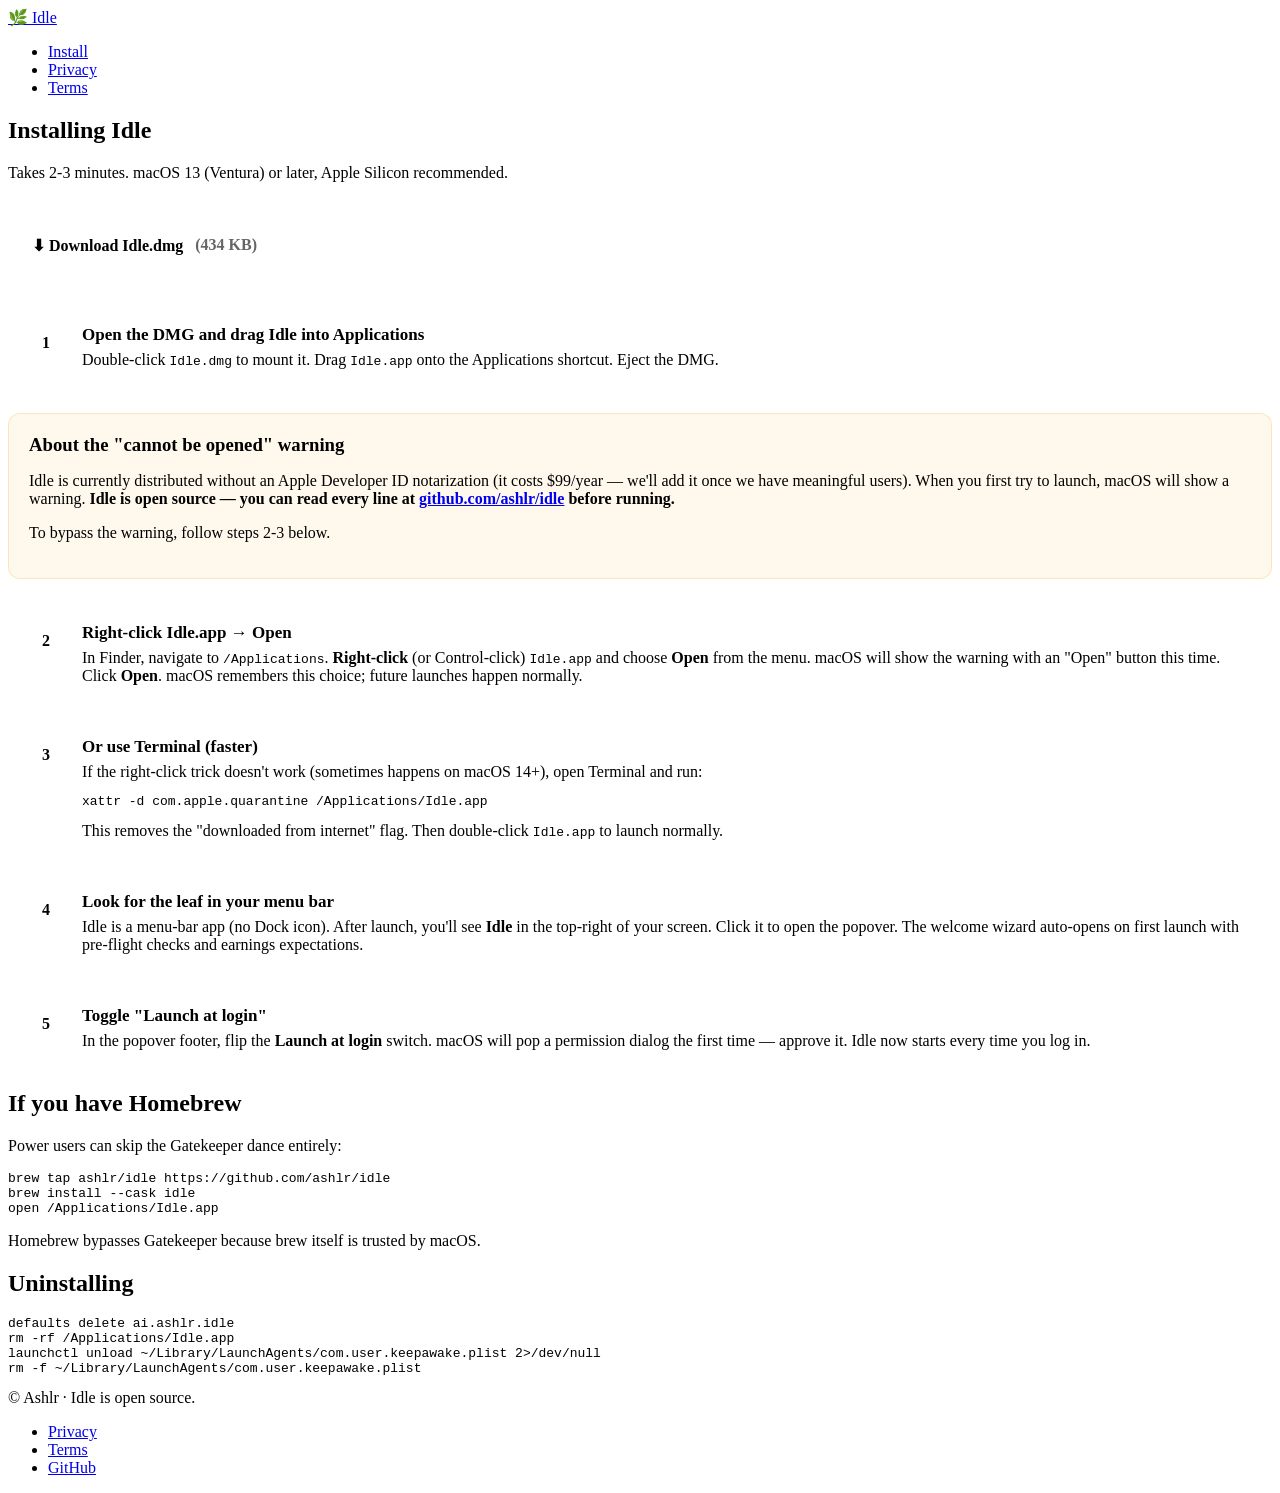
==== Marketing/install.html @ 513515ef "v0.4.0 — Idle MVP: trust + distribution layer Native macOS menu-bar app for orchestrating DePIN pass" ====
<!doctype html>
<html lang="en">
<head>
    <meta charset="utf-8">
    <meta name="viewport" content="width=device-width, initial-scale=1">
    <title>Install — Idle</title>
    <link rel="stylesheet" href="/_layout.css">
    <link rel="icon" href="data:image/svg+xml,<svg xmlns=%22http://www.w3.org/2000/svg%22 viewBox=%220 0 16 16%22><text y=%2214%22 font-size=%2214%22>🌿</text></svg>">
    <style>
        .step {
            display: flex; gap: 18px; align-items: flex-start;
            background: var(--panel); border: 1px solid var(--border);
            border-radius: 12px; padding: 20px; margin: 12px 0;
        }
        .step .num {
            flex: 0 0 36px; height: 36px; border-radius: 18px;
            background: var(--accent); color: var(--bg);
            display: flex; align-items: center; justify-content: center;
            font-weight: 700;
        }
        .step h3 { margin: 0 0 6px; font-size: 17px; color: var(--fg); }
        .step p { margin: 0; }
        .gatekeeper {
            background: rgba(245,158,11,0.07); border: 1px solid rgba(245,158,11,0.22);
            border-radius: 12px; padding: 20px; margin: 24px 0;
        }
        .gatekeeper h3 { color: var(--warn); margin: 0 0 8px; }
        .download-btn {
            display: inline-flex; align-items: center; gap: 12px;
            background: var(--fg); color: var(--bg); padding: 14px 24px;
            border-radius: 12px; font-weight: 600; font-size: 16px;
            text-decoration: none;
            margin: 24px 0;
        }
        .download-btn:hover { background: var(--accent); color: var(--bg); }
    </style>
</head>
<body>
<div class="wrap">
    <nav>
        <a class="brand" href="/"><span class="leaf">🌿</span> Idle</a>
        <ul>
            <li><a href="/install">Install</a></li>
            <li><a href="/privacy">Privacy</a></li>
            <li><a href="/terms">Terms</a></li>
        </ul>
    </nav>

    <article>
        <h1>Installing Idle</h1>
        <p class="updated">Takes 2-3 minutes. macOS 13 (Ventura) or later, Apple Silicon recommended.</p>

        <a class="download-btn" href="https://github.com/ashlr/idle/releases/latest/download/Idle.dmg">
            ⬇︎ Download Idle.dmg <span style="opacity:0.6">(434 KB)</span>
        </a>

        <div class="step">
            <div class="num">1</div>
            <div>
                <h3>Open the DMG and drag Idle into Applications</h3>
                <p>Double-click <code>Idle.dmg</code> to mount it. Drag <code>Idle.app</code> onto the Applications shortcut. Eject the DMG.</p>
            </div>
        </div>

        <div class="gatekeeper">
            <h3>About the "cannot be opened" warning</h3>
            <p>Idle is currently distributed without an Apple Developer ID notarization (it costs $99/year — we'll add it once we have meaningful users). When you first try to launch, macOS will show a warning. <strong>Idle is open source — you can read every line at <a href="https://github.com/ashlr/idle">github.com/ashlr/idle</a> before running.</strong></p>
            <p>To bypass the warning, follow steps 2-3 below.</p>
        </div>

        <div class="step">
            <div class="num">2</div>
            <div>
                <h3>Right-click Idle.app → Open</h3>
                <p>In Finder, navigate to <code>/Applications</code>. <strong>Right-click</strong> (or Control-click) <code>Idle.app</code> and choose <strong>Open</strong> from the menu. macOS will show the warning with an "Open" button this time.</p>
                <p>Click <strong>Open</strong>. macOS remembers this choice; future launches happen normally.</p>
            </div>
        </div>

        <div class="step">
            <div class="num">3</div>
            <div>
                <h3>Or use Terminal (faster)</h3>
                <p>If the right-click trick doesn't work (sometimes happens on macOS 14+), open Terminal and run:</p>
                <pre>xattr -d com.apple.quarantine /Applications/Idle.app</pre>
                <p>This removes the "downloaded from internet" flag. Then double-click <code>Idle.app</code> to launch normally.</p>
            </div>
        </div>

        <div class="step">
            <div class="num">4</div>
            <div>
                <h3>Look for the leaf in your menu bar</h3>
                <p>Idle is a menu-bar app (no Dock icon). After launch, you'll see <strong>Idle</strong> in the top-right of your screen. Click it to open the popover. The welcome wizard auto-opens on first launch with pre-flight checks and earnings expectations.</p>
            </div>
        </div>

        <div class="step">
            <div class="num">5</div>
            <div>
                <h3>Toggle "Launch at login"</h3>
                <p>In the popover footer, flip the <strong>Launch at login</strong> switch. macOS will pop a permission dialog the first time — approve it. Idle now starts every time you log in.</p>
            </div>
        </div>

        <h2>If you have Homebrew</h2>
        <p>Power users can skip the Gatekeeper dance entirely:</p>
        <pre>brew tap ashlr/idle https://github.com/ashlr/idle
brew install --cask idle
open /Applications/Idle.app</pre>
        <p>Homebrew bypasses Gatekeeper because brew itself is trusted by macOS.</p>

        <h2>Uninstalling</h2>
        <pre>defaults delete ai.ashlr.idle
rm -rf /Applications/Idle.app
launchctl unload ~/Library/LaunchAgents/com.user.keepawake.plist 2>/dev/null
rm -f ~/Library/LaunchAgents/com.user.keepawake.plist</pre>
    </article>

    <footer>
        <div>© Ashlr · Idle is open source.</div>
        <ul>
            <li><a href="/privacy">Privacy</a></li>
            <li><a href="/terms">Terms</a></li>
            <li><a href="https://github.com/ashlr/idle">GitHub</a></li>
        </ul>
    </footer>
</div>
</body>
</html>
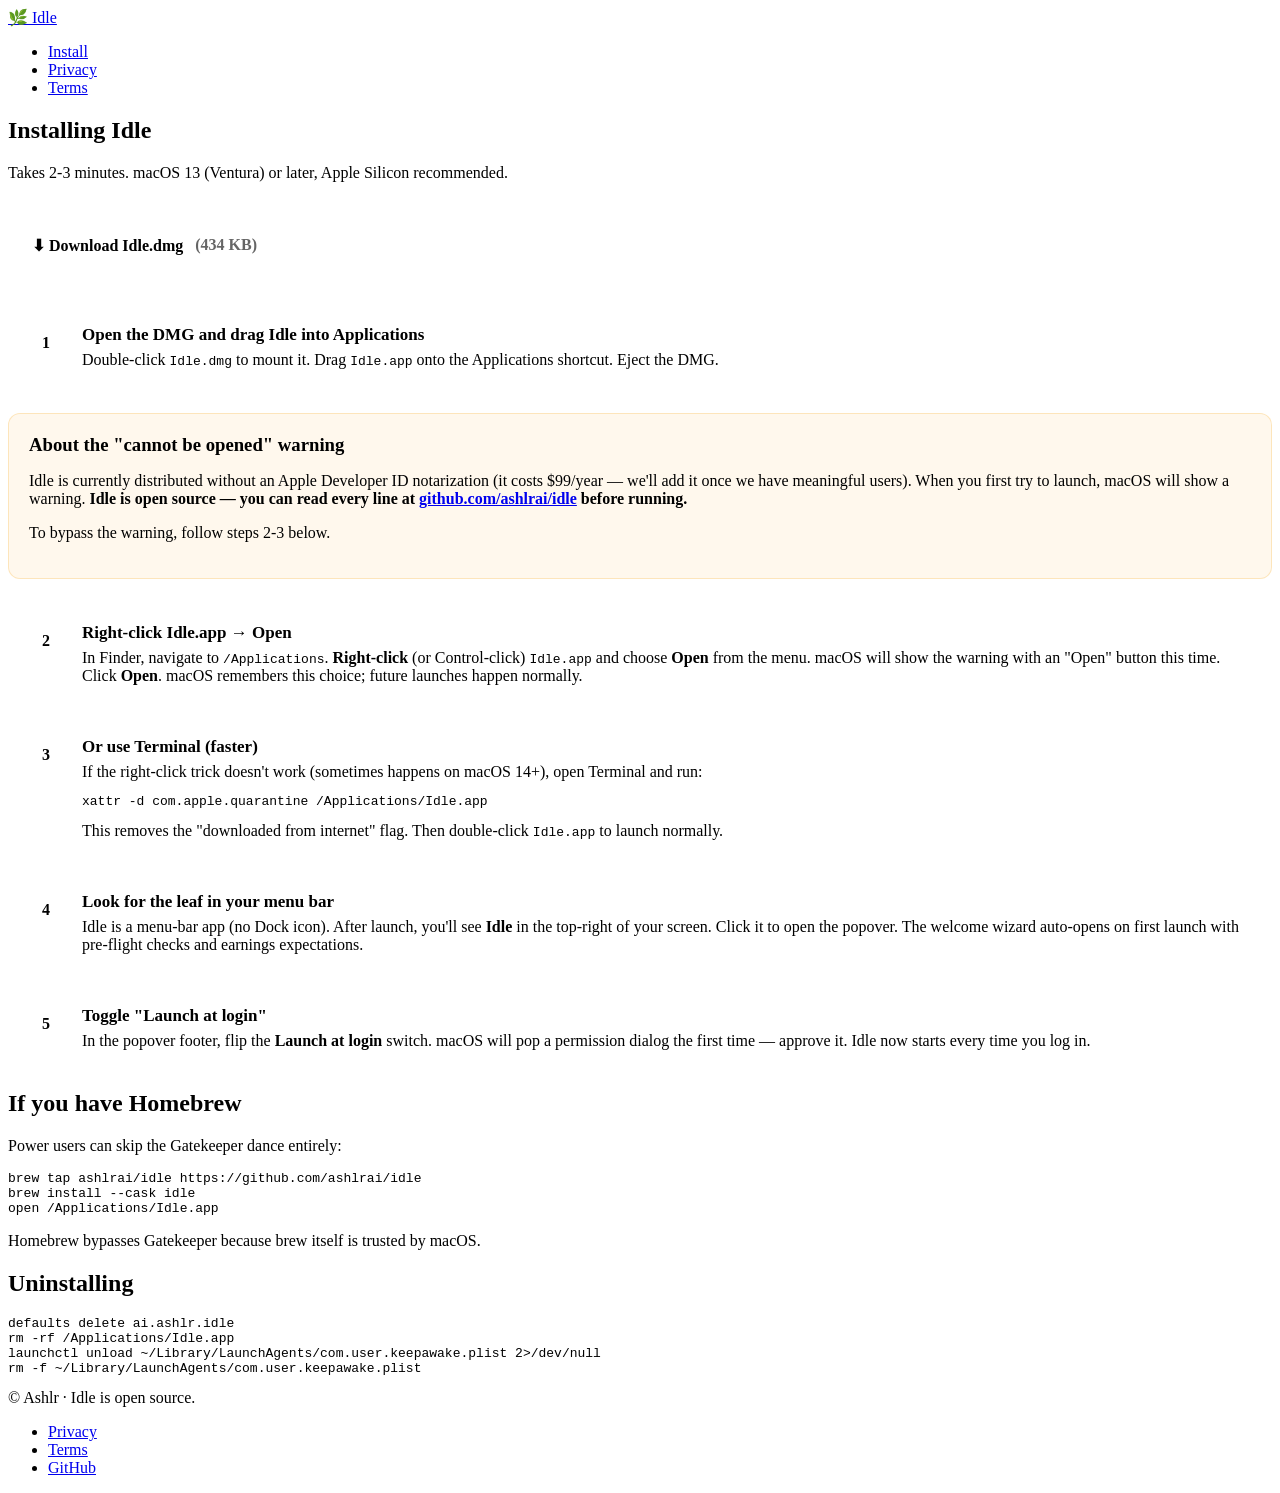
==== commit c2cbd4db: "Fix repo URL references (ashlr → ashlrai)" ====
--- a/Marketing/install.html
+++ b/Marketing/install.html
@@ -50,7 +50,7 @@
         <h1>Installing Idle</h1>
         <p class="updated">Takes 2-3 minutes. macOS 13 (Ventura) or later, Apple Silicon recommended.</p>
 
-        <a class="download-btn" href="https://github.com/ashlr/idle/releases/latest/download/Idle.dmg">
+        <a class="download-btn" href="https://github.com/ashlrai/idle/releases/latest/download/Idle.dmg">
             ⬇︎ Download Idle.dmg <span style="opacity:0.6">(434 KB)</span>
         </a>
 
@@ -64,7 +64,7 @@
 
         <div class="gatekeeper">
             <h3>About the "cannot be opened" warning</h3>
-            <p>Idle is currently distributed without an Apple Developer ID notarization (it costs $99/year — we'll add it once we have meaningful users). When you first try to launch, macOS will show a warning. <strong>Idle is open source — you can read every line at <a href="https://github.com/ashlr/idle">github.com/ashlr/idle</a> before running.</strong></p>
+            <p>Idle is currently distributed without an Apple Developer ID notarization (it costs $99/year — we'll add it once we have meaningful users). When you first try to launch, macOS will show a warning. <strong>Idle is open source — you can read every line at <a href="https://github.com/ashlrai/idle">github.com/ashlrai/idle</a> before running.</strong></p>
             <p>To bypass the warning, follow steps 2-3 below.</p>
         </div>
 
@@ -105,7 +105,7 @@
 
         <h2>If you have Homebrew</h2>
         <p>Power users can skip the Gatekeeper dance entirely:</p>
-        <pre>brew tap ashlr/idle https://github.com/ashlr/idle
+        <pre>brew tap ashlrai/idle https://github.com/ashlrai/idle
 brew install --cask idle
 open /Applications/Idle.app</pre>
         <p>Homebrew bypasses Gatekeeper because brew itself is trusted by macOS.</p>
@@ -122,7 +122,7 @@
         <ul>
             <li><a href="/privacy">Privacy</a></li>
             <li><a href="/terms">Terms</a></li>
-            <li><a href="https://github.com/ashlr/idle">GitHub</a></li>
+            <li><a href="https://github.com/ashlrai/idle">GitHub</a></li>
         </ul>
     </footer>
 </div>
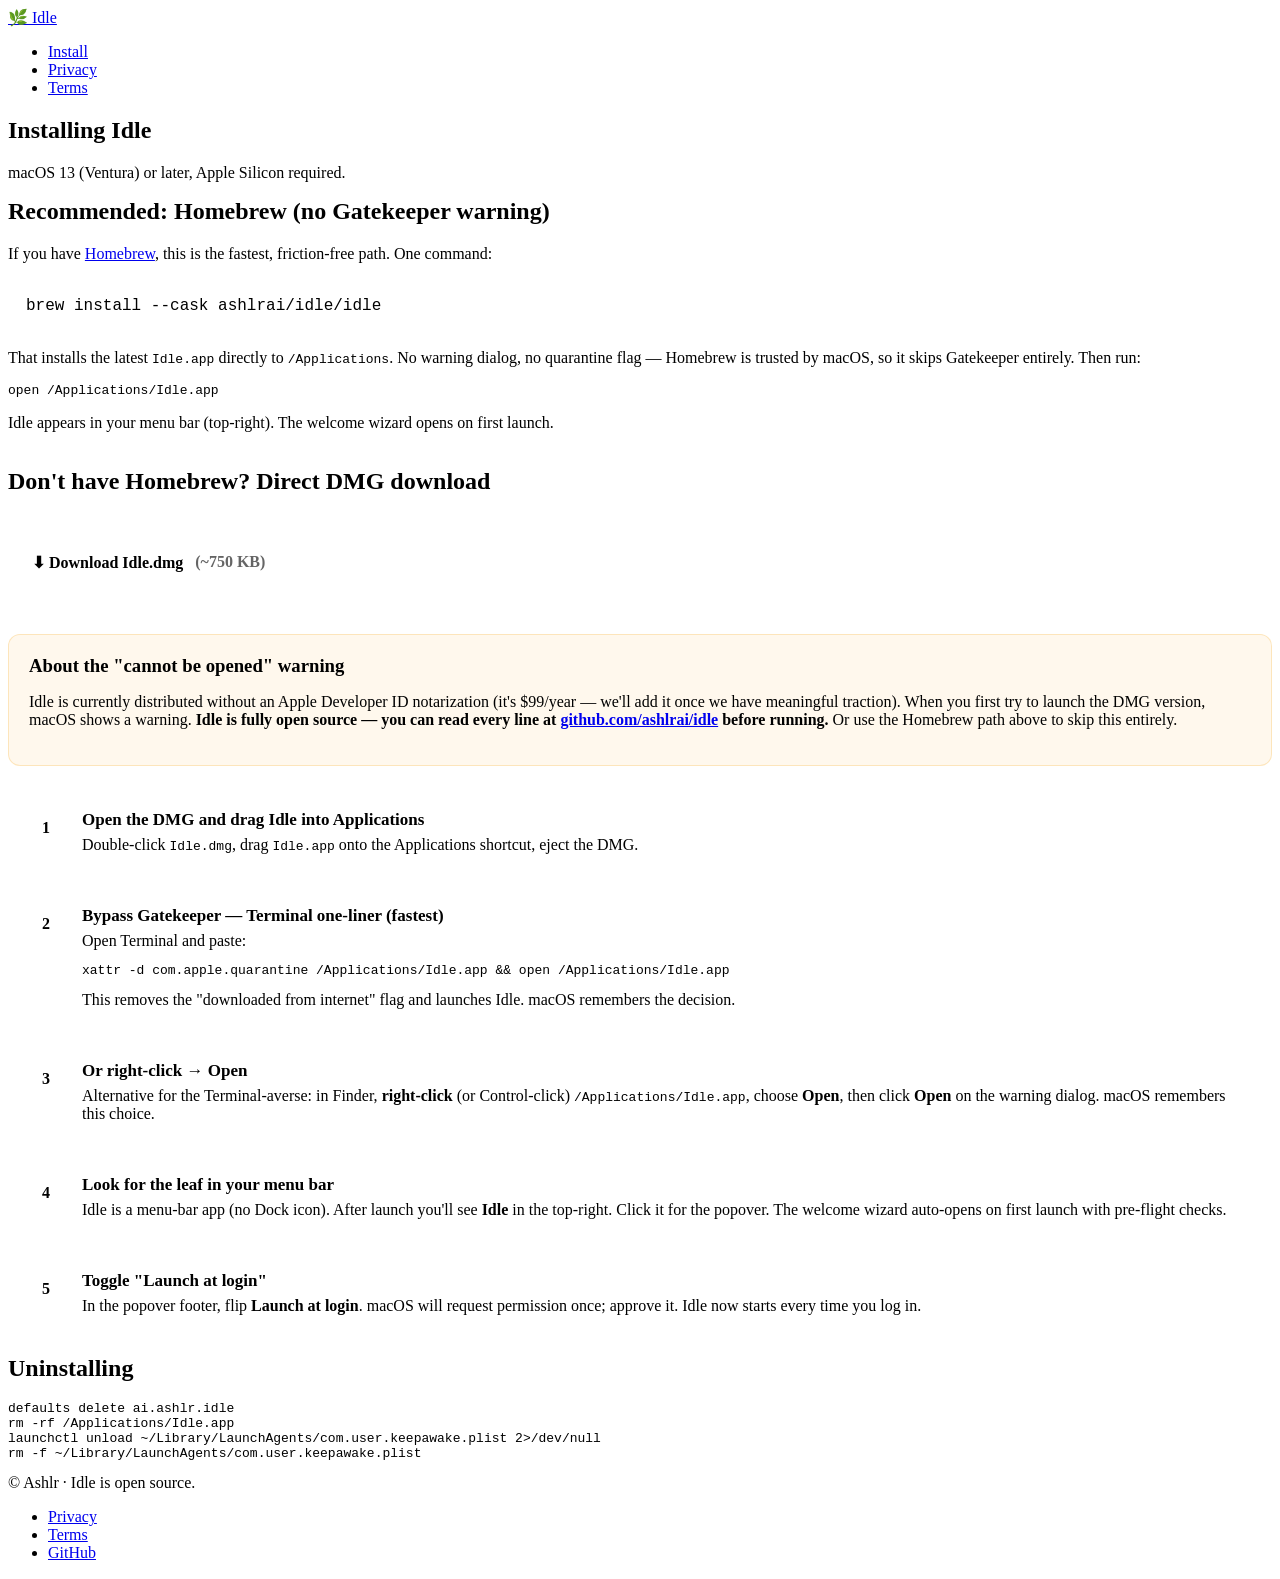
==== commit 0abb6dc3: "Distribution prep: Homebrew-first install + LAUNCH.md playbook - README + Marketing/index.html + Mar" ====
--- a/Marketing/install.html
+++ b/Marketing/install.html
@@ -48,42 +48,48 @@
 
     <article>
         <h1>Installing Idle</h1>
-        <p class="updated">Takes 2-3 minutes. macOS 13 (Ventura) or later, Apple Silicon recommended.</p>
+        <p class="updated">macOS 13 (Ventura) or later, Apple Silicon required.</p>
 
+        <h2 style="margin-top: 16px;">Recommended: Homebrew (no Gatekeeper warning)</h2>
+        <p>If you have <a href="https://brew.sh">Homebrew</a>, this is the fastest, friction-free path. One command:</p>
+        <pre style="font-size: 16px; padding: 18px;">brew install --cask ashlrai/idle/idle</pre>
+        <p>That installs the latest <code>Idle.app</code> directly to <code>/Applications</code>. No warning dialog, no quarantine flag — Homebrew is trusted by macOS, so it skips Gatekeeper entirely. Then run:</p>
+        <pre>open /Applications/Idle.app</pre>
+        <p>Idle appears in your menu bar (top-right). The welcome wizard opens on first launch.</p>
+
+        <h2 style="margin-top: 36px;">Don't have Homebrew? Direct DMG download</h2>
         <a class="download-btn" href="https://github.com/ashlrai/idle/releases/latest/download/Idle.dmg">
-            ⬇︎ Download Idle.dmg <span style="opacity:0.6">(434 KB)</span>
+            ⬇︎ Download Idle.dmg <span style="opacity:0.6">(~750 KB)</span>
         </a>
+
+        <div class="gatekeeper">
+            <h3>About the "cannot be opened" warning</h3>
+            <p>Idle is currently distributed without an Apple Developer ID notarization (it's $99/year — we'll add it once we have meaningful traction). When you first try to launch the DMG version, macOS shows a warning. <strong>Idle is fully open source — you can read every line at <a href="https://github.com/ashlrai/idle">github.com/ashlrai/idle</a> before running.</strong> Or use the Homebrew path above to skip this entirely.</p>
+        </div>
 
         <div class="step">
             <div class="num">1</div>
             <div>
                 <h3>Open the DMG and drag Idle into Applications</h3>
-                <p>Double-click <code>Idle.dmg</code> to mount it. Drag <code>Idle.app</code> onto the Applications shortcut. Eject the DMG.</p>
+                <p>Double-click <code>Idle.dmg</code>, drag <code>Idle.app</code> onto the Applications shortcut, eject the DMG.</p>
             </div>
-        </div>
-
-        <div class="gatekeeper">
-            <h3>About the "cannot be opened" warning</h3>
-            <p>Idle is currently distributed without an Apple Developer ID notarization (it costs $99/year — we'll add it once we have meaningful users). When you first try to launch, macOS will show a warning. <strong>Idle is open source — you can read every line at <a href="https://github.com/ashlrai/idle">github.com/ashlrai/idle</a> before running.</strong></p>
-            <p>To bypass the warning, follow steps 2-3 below.</p>
         </div>
 
         <div class="step">
             <div class="num">2</div>
             <div>
-                <h3>Right-click Idle.app → Open</h3>
-                <p>In Finder, navigate to <code>/Applications</code>. <strong>Right-click</strong> (or Control-click) <code>Idle.app</code> and choose <strong>Open</strong> from the menu. macOS will show the warning with an "Open" button this time.</p>
-                <p>Click <strong>Open</strong>. macOS remembers this choice; future launches happen normally.</p>
+                <h3>Bypass Gatekeeper — Terminal one-liner (fastest)</h3>
+                <p>Open Terminal and paste:</p>
+                <pre>xattr -d com.apple.quarantine /Applications/Idle.app && open /Applications/Idle.app</pre>
+                <p>This removes the "downloaded from internet" flag and launches Idle. macOS remembers the decision.</p>
             </div>
         </div>
 
         <div class="step">
             <div class="num">3</div>
             <div>
-                <h3>Or use Terminal (faster)</h3>
-                <p>If the right-click trick doesn't work (sometimes happens on macOS 14+), open Terminal and run:</p>
-                <pre>xattr -d com.apple.quarantine /Applications/Idle.app</pre>
-                <p>This removes the "downloaded from internet" flag. Then double-click <code>Idle.app</code> to launch normally.</p>
+                <h3>Or right-click → Open</h3>
+                <p>Alternative for the Terminal-averse: in Finder, <strong>right-click</strong> (or Control-click) <code>/Applications/Idle.app</code>, choose <strong>Open</strong>, then click <strong>Open</strong> on the warning dialog. macOS remembers this choice.</p>
             </div>
         </div>
 
@@ -91,7 +97,7 @@
             <div class="num">4</div>
             <div>
                 <h3>Look for the leaf in your menu bar</h3>
-                <p>Idle is a menu-bar app (no Dock icon). After launch, you'll see <strong>Idle</strong> in the top-right of your screen. Click it to open the popover. The welcome wizard auto-opens on first launch with pre-flight checks and earnings expectations.</p>
+                <p>Idle is a menu-bar app (no Dock icon). After launch you'll see <strong>Idle</strong> in the top-right. Click it for the popover. The welcome wizard auto-opens on first launch with pre-flight checks.</p>
             </div>
         </div>
 
@@ -99,16 +105,9 @@
             <div class="num">5</div>
             <div>
                 <h3>Toggle "Launch at login"</h3>
-                <p>In the popover footer, flip the <strong>Launch at login</strong> switch. macOS will pop a permission dialog the first time — approve it. Idle now starts every time you log in.</p>
+                <p>In the popover footer, flip <strong>Launch at login</strong>. macOS will request permission once; approve it. Idle now starts every time you log in.</p>
             </div>
         </div>
-
-        <h2>If you have Homebrew</h2>
-        <p>Power users can skip the Gatekeeper dance entirely:</p>
-        <pre>brew tap ashlrai/idle https://github.com/ashlrai/idle
-brew install --cask idle
-open /Applications/Idle.app</pre>
-        <p>Homebrew bypasses Gatekeeper because brew itself is trusted by macOS.</p>
 
         <h2>Uninstalling</h2>
         <pre>defaults delete ai.ashlr.idle
